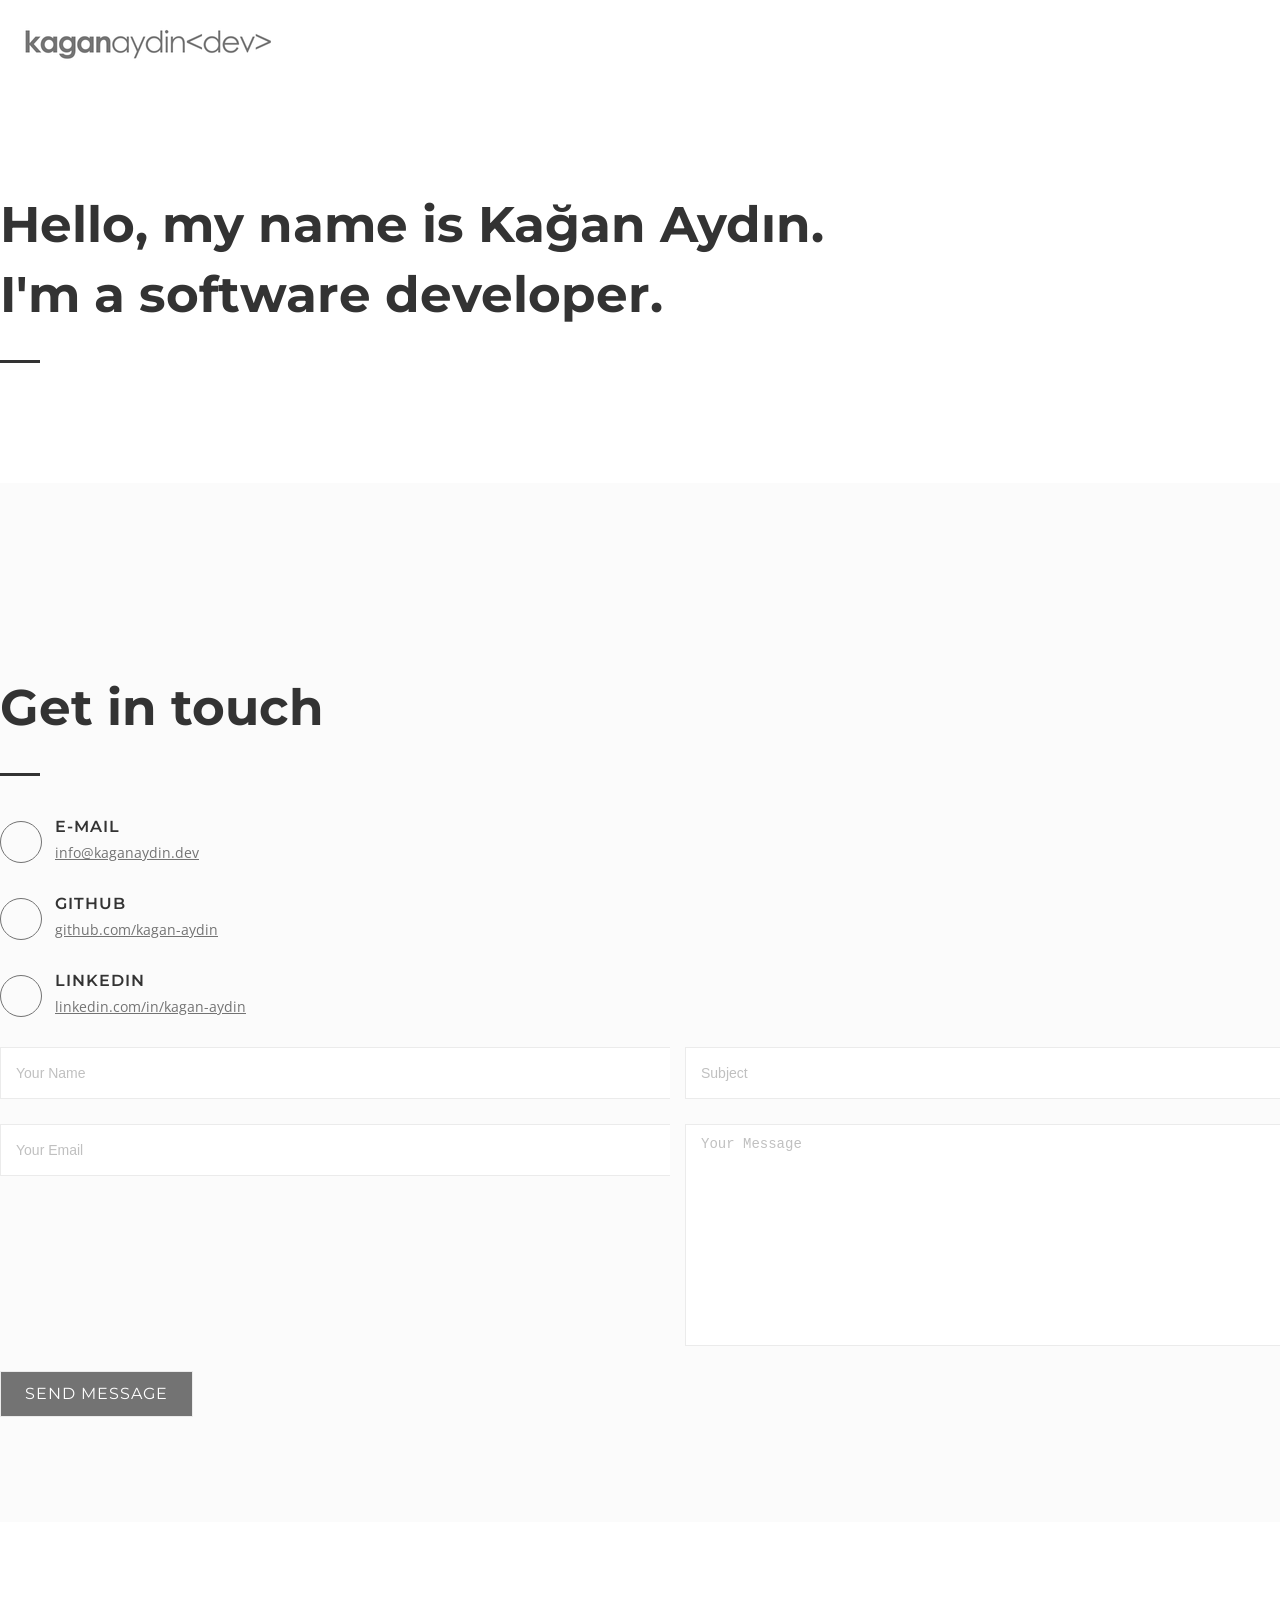
==== index.html @ 02661503 "frist commit" ====
<!DOCTYPE html>
<html>
	<head>
		<title>Home</title>
		<meta charset="utf-8">
		<meta name="viewport" content="width=device-width, initial-scale=1.0, maximum-scale=1.0, user-scalable=no">
		<meta name="format-detection" content="telephone=no">
		<meta name="apple-mobile-web-app-capable" content="yes">
		<!-- Vendors-->
		<link rel="stylesheet" type="text/css" href="assets/vendors/bootstrap/grid.css">
		<!-- App & fonts-->
		<link rel="stylesheet" type="text/css" href="https://fonts.googleapis.com/css?family=Montserrat:300,400,500,600,700|Open+Sans:400,700">
		<link rel="stylesheet" type="text/css" id="app-stylesheet" href="assets/css/main.css">
		<!--[if lt IE 9]>
			<script src="https://oss.maxcdn.com/libs/html5shiv/3.7.0/html5shiv.js"></script>
		<![endif]-->
	</head>
	
	<body>
		<div class="page-wrap" id="root">
			
			<!-- header -->
			<header class="header header--fixed">
				<div class="header__inner">
					<span><a href="index.html"><img src="assets/img/logo.png"></a></span>
				</div>				
			</header><!-- End / header -->
			
			<!-- Content-->
			<div class="wil-content">
				
				<!-- Section -->
				<section class="ka-section">
					<div class="container">
						
						<!-- page-title -->
						<div class="page-title">
							<h2 class="page-title__title">Hello, my name is Kağan Aydın.<br>I'm
								
								<!-- typing__module -->
								<div class="typing__module">
									<div class="typed-strings"><span>a software developer.</span>
									</div><span class="typed"></span>
								</div><!-- End / typing__module -->
								
							</h2>
							<p class="page-title__text"></p>
							<div class="page-title__divider"></div>
						</div><!-- End / page-title -->
						

					</div>
				</section>
				<!-- End / Section -->

<!-- Section -->
<section class="ka-section bg-gray">
	<div class="container">
						
		<!-- page-title -->
		<div class="page-title pb-40">
			<h2 class="page-title__title">Get in touch</h2>
			<div class="page-title__divider"></div>
		</div><!-- End / page-title -->
		
	</div>

	<div class="container">
		<div class="row">
			<div class="col-md-4 col-lg-3 ">
				
				
				<!-- contact -->
				<div class="contact">
					<div class="contact__icon"><i class="fa-regular fa-envelope"></i></div>
					<h3 class="contact__title">e-mail</h3>
					<div class="contact__text"><a href="mailto:info@kaganaydin.dev">info@kaganaydin.dev</a></div>
				</div>

				<div class="contact">
					<div class="contact__icon"><i class="fa-brands fa-github"></i></div>
					<h3 class="contact__title">Github</h3>
					<div class="contact__text"><a href="https://www.github.com/kagan-aydin" target="_blank">github.com/kagan-aydin</a></div>
				</div>

				<div class="contact">
					<div class="contact__icon"><i class="fa-brands fa-linkedin"></i></div>
					<h3 class="contact__title">Linkedin</h3>
					<div class="contact__text"><a href="https://www.linkedin.com/in/kagan-aydin" target="_blank">linkedin.com/in/kagan-aydin</a></div>
				</div>
				
				
				<!-- End / contact -->
				
			</div>
			<div class="col-md-7 col-lg-8 col-xs-offset-0 col-sm-offset-0 col-md-offset-0 col-lg-offset-1 ">
				<div class="form-wrapper">
					<form action="https://formspree.io/f/moqzygbn" method="POST">
					<!-- form-item -->
					<div class="form-item form-item--half">
						<input class="form-control" type="text" name="input" placeholder="Your name" required/>
					</div><!-- End / form-item -->
					
					
					<!-- form-item -->
					<div class="form-item form-item--half">
						<input class="form-control" type="text" name="input" placeholder="Your email" required/>
					</div><!-- End / form-item -->
					
					
					<!-- form-item -->
					<div class="form-item">
						<input class="form-control" type="text" name="input" placeholder="Subject" required/>
					</div><!-- End / form-item -->
					
					
					<!-- form-item -->
					<div class="form-item">
						<textarea class="form-control" placeholder="Your message" style="min-height:200px;" required></textarea>
					</div><!-- End / form-item -->
					
					
					<!-- form-item -->
					<div class="form-item">
						<button class="md-btn md-btn--primary md-btn--lg" type="submit"/>Send Message</button>
					</div><!-- End / form-item -->
					</form>
				</div>
			</div>
		</div>
	</div>
</section>
<!-- End / Section -->				
			</div>
			<!-- End / Content-->
			
			<!-- footer -->
			<div class="footer">
				<div class="container">
					<div class="row">
						<div class="col-md-6 col-lg-6 ">

						</div>
					</div>
				</div>
			</div><!-- End / footer -->
			
		</div>
		<!-- Vendors-->
		<script type="text/javascript" src="assets/vendors/jquery/jquery.min.js"></script>
		<script type="text/javascript" src="assets/vendors/isotope-layout/isotope.pkgd.js"></script>
		<script type="text/javascript" src="assets/vendors/menu/menu.js"></script>
		<script type="text/javascript" src="assets/vendors/typed/typed.min.js"></script>
		<!-- App-->
		<script type="text/javascript" src="assets/js/main.js"></script>
		<script type="text/javascript" src="assets/js/font-awesome.js"></script>
	</body>
</html>
---- assets/vendors/bootstrap/grid.css ----
/*!
 * Bootstrap v3.3.7 (http://getbootstrap.com)
 * Copyright 2011-2016 Twitter, Inc.
 * Licensed under MIT (https://github.com/twbs/bootstrap/blob/master/LICENSE)
 */
html{font-family:sans-serif;-ms-text-size-adjust:100%;-webkit-text-size-adjust:100%}body{margin:0}article,aside,details,figcaption,figure,footer,header,hgroup,main,menu,nav,section,summary{display:block}audio,canvas,progress,video{display:inline-block;vertical-align:baseline}audio:not([controls]){display:none;height:0}[hidden],template{display:none}a{background-color:transparent}a:active,a:hover{outline:0}abbr[title]{border-bottom:1px dotted}b,strong{font-weight:bold}dfn{font-style:italic}h1{font-size:2em;margin:0.67em 0}mark{background:#ff0;color:#000}small{font-size:80%}sub,sup{font-size:75%;line-height:0;position:relative;vertical-align:baseline}sup{top:-0.5em}sub{bottom:-0.25em}img{border:0}svg:not(:root){overflow:hidden}figure{margin:1em 40px}hr{-webkit-box-sizing:content-box;-moz-box-sizing:content-box;box-sizing:content-box;height:0}pre{overflow:auto}code,kbd,pre,samp{font-family:monospace, monospace;font-size:1em}button,input,optgroup,select,textarea{color:inherit;font:inherit;margin:0}button{overflow:visible}button,select{text-transform:none}button,html input[type="button"],input[type="reset"],input[type="submit"]{-webkit-appearance:button;cursor:pointer}button[disabled],html input[disabled]{cursor:default}button::-moz-focus-inner,input::-moz-focus-inner{border:0;padding:0}input{line-height:normal}input[type="checkbox"],input[type="radio"]{-webkit-box-sizing:border-box;-moz-box-sizing:border-box;box-sizing:border-box;padding:0}input[type="number"]::-webkit-inner-spin-button,input[type="number"]::-webkit-outer-spin-button{height:auto}input[type="search"]{-webkit-appearance:textfield;-webkit-box-sizing:content-box;-moz-box-sizing:content-box;box-sizing:content-box}input[type="search"]::-webkit-search-cancel-button,input[type="search"]::-webkit-search-decoration{-webkit-appearance:none}fieldset{border:1px solid #c0c0c0;margin:0 2px;padding:0.35em 0.625em 0.75em}legend{border:0;padding:0}textarea{overflow:auto}optgroup{font-weight:bold}table{border-collapse:collapse;border-spacing:0}td,th{padding:0}*{-webkit-box-sizing:border-box;-moz-box-sizing:border-box;box-sizing:border-box}*:before,*:after{-webkit-box-sizing:border-box;-moz-box-sizing:border-box;box-sizing:border-box}html{font-size:10px;-webkit-tap-highlight-color:rgba(0,0,0,0)}body{font-family:"Helvetica Neue",Helvetica,Arial,sans-serif;font-size:14px;line-height:1.42857143;color:#333;background-color:#fff}input,button,select,textarea{font-family:inherit;font-size:inherit;line-height:inherit}a{color:#337ab7;text-decoration:none}a:hover,a:focus{color:#23527c;text-decoration:underline}a:focus{outline:5px auto -webkit-focus-ring-color;outline-offset:-2px}figure{margin:0}img{vertical-align:middle}.img-responsive{display:block;max-width:100%;height:auto}.img-rounded{border-radius:6px}.img-thumbnail{padding:4px;line-height:1.42857143;background-color:#fff;border:1px solid #ddd;border-radius:4px;-webkit-transition:all .2s ease-in-out;-o-transition:all .2s ease-in-out;transition:all .2s ease-in-out;display:inline-block;max-width:100%;height:auto}.img-circle{border-radius:50%}hr{margin-top:20px;margin-bottom:20px;border:0;border-top:1px solid #eee}.sr-only{position:absolute;width:1px;height:1px;margin:-1px;padding:0;overflow:hidden;clip:rect(0, 0, 0, 0);border:0}.sr-only-focusable:active,.sr-only-focusable:focus{position:static;width:auto;height:auto;margin:0;overflow:visible;clip:auto}[role="button"]{cursor:pointer}.container{margin-right:auto;margin-left:auto;padding-left:15px;padding-right:15px}@media (min-width:768px){.container{width:750px}}@media (min-width:992px){.container{width:970px}}@media (min-width:1200px){.container{width:1170px}}.container-fluid{margin-right:auto;margin-left:auto;padding-left:15px;padding-right:15px}.row{margin-left:-15px;margin-right:-15px}.col-xs-1, .col-sm-1, .col-md-1, .col-lg-1, .col-xs-2, .col-sm-2, .col-md-2, .col-lg-2, .col-xs-3, .col-sm-3, .col-md-3, .col-lg-3, .col-xs-4, .col-sm-4, .col-md-4, .col-lg-4, .col-xs-5, .col-sm-5, .col-md-5, .col-lg-5, .col-xs-6, .col-sm-6, .col-md-6, .col-lg-6, .col-xs-7, .col-sm-7, .col-md-7, .col-lg-7, .col-xs-8, .col-sm-8, .col-md-8, .col-lg-8, .col-xs-9, .col-sm-9, .col-md-9, .col-lg-9, .col-xs-10, .col-sm-10, .col-md-10, .col-lg-10, .col-xs-11, .col-sm-11, .col-md-11, .col-lg-11, .col-xs-12, .col-sm-12, .col-md-12, .col-lg-12{position:relative;min-height:1px;padding-left:15px;padding-right:15px}.col-xs-1, .col-xs-2, .col-xs-3, .col-xs-4, .col-xs-5, .col-xs-6, .col-xs-7, .col-xs-8, .col-xs-9, .col-xs-10, .col-xs-11, .col-xs-12{float:left}.col-xs-12{width:100%}.col-xs-11{width:91.66666667%}.col-xs-10{width:83.33333333%}.col-xs-9{width:75%}.col-xs-8{width:66.66666667%}.col-xs-7{width:58.33333333%}.col-xs-6{width:50%}.col-xs-5{width:41.66666667%}.col-xs-4{width:33.33333333%}.col-xs-3{width:25%}.col-xs-2{width:16.66666667%}.col-xs-1{width:8.33333333%}.col-xs-pull-12{right:100%}.col-xs-pull-11{right:91.66666667%}.col-xs-pull-10{right:83.33333333%}.col-xs-pull-9{right:75%}.col-xs-pull-8{right:66.66666667%}.col-xs-pull-7{right:58.33333333%}.col-xs-pull-6{right:50%}.col-xs-pull-5{right:41.66666667%}.col-xs-pull-4{right:33.33333333%}.col-xs-pull-3{right:25%}.col-xs-pull-2{right:16.66666667%}.col-xs-pull-1{right:8.33333333%}.col-xs-pull-0{right:auto}.col-xs-push-12{left:100%}.col-xs-push-11{left:91.66666667%}.col-xs-push-10{left:83.33333333%}.col-xs-push-9{left:75%}.col-xs-push-8{left:66.66666667%}.col-xs-push-7{left:58.33333333%}.col-xs-push-6{left:50%}.col-xs-push-5{left:41.66666667%}.col-xs-push-4{left:33.33333333%}.col-xs-push-3{left:25%}.col-xs-push-2{left:16.66666667%}.col-xs-push-1{left:8.33333333%}.col-xs-push-0{left:auto}.col-xs-offset-12{margin-left:100%}.col-xs-offset-11{margin-left:91.66666667%}.col-xs-offset-10{margin-left:83.33333333%}.col-xs-offset-9{margin-left:75%}.col-xs-offset-8{margin-left:66.66666667%}.col-xs-offset-7{margin-left:58.33333333%}.col-xs-offset-6{margin-left:50%}.col-xs-offset-5{margin-left:41.66666667%}.col-xs-offset-4{margin-left:33.33333333%}.col-xs-offset-3{margin-left:25%}.col-xs-offset-2{margin-left:16.66666667%}.col-xs-offset-1{margin-left:8.33333333%}.col-xs-offset-0{margin-left:0}@media (min-width:768px){.col-sm-1, .col-sm-2, .col-sm-3, .col-sm-4, .col-sm-5, .col-sm-6, .col-sm-7, .col-sm-8, .col-sm-9, .col-sm-10, .col-sm-11, .col-sm-12{float:left}.col-sm-12{width:100%}.col-sm-11{width:91.66666667%}.col-sm-10{width:83.33333333%}.col-sm-9{width:75%}.col-sm-8{width:66.66666667%}.col-sm-7{width:58.33333333%}.col-sm-6{width:50%}.col-sm-5{width:41.66666667%}.col-sm-4{width:33.33333333%}.col-sm-3{width:25%}.col-sm-2{width:16.66666667%}.col-sm-1{width:8.33333333%}.col-sm-pull-12{right:100%}.col-sm-pull-11{right:91.66666667%}.col-sm-pull-10{right:83.33333333%}.col-sm-pull-9{right:75%}.col-sm-pull-8{right:66.66666667%}.col-sm-pull-7{right:58.33333333%}.col-sm-pull-6{right:50%}.col-sm-pull-5{right:41.66666667%}.col-sm-pull-4{right:33.33333333%}.col-sm-pull-3{right:25%}.col-sm-pull-2{right:16.66666667%}.col-sm-pull-1{right:8.33333333%}.col-sm-pull-0{right:auto}.col-sm-push-12{left:100%}.col-sm-push-11{left:91.66666667%}.col-sm-push-10{left:83.33333333%}.col-sm-push-9{left:75%}.col-sm-push-8{left:66.66666667%}.col-sm-push-7{left:58.33333333%}.col-sm-push-6{left:50%}.col-sm-push-5{left:41.66666667%}.col-sm-push-4{left:33.33333333%}.col-sm-push-3{left:25%}.col-sm-push-2{left:16.66666667%}.col-sm-push-1{left:8.33333333%}.col-sm-push-0{left:auto}.col-sm-offset-12{margin-left:100%}.col-sm-offset-11{margin-left:91.66666667%}.col-sm-offset-10{margin-left:83.33333333%}.col-sm-offset-9{margin-left:75%}.col-sm-offset-8{margin-left:66.66666667%}.col-sm-offset-7{margin-left:58.33333333%}.col-sm-offset-6{margin-left:50%}.col-sm-offset-5{margin-left:41.66666667%}.col-sm-offset-4{margin-left:33.33333333%}.col-sm-offset-3{margin-left:25%}.col-sm-offset-2{margin-left:16.66666667%}.col-sm-offset-1{margin-left:8.33333333%}.col-sm-offset-0{margin-left:0}}@media (min-width:992px){.col-md-1, .col-md-2, .col-md-3, .col-md-4, .col-md-5, .col-md-6, .col-md-7, .col-md-8, .col-md-9, .col-md-10, .col-md-11, .col-md-12{float:left}.col-md-12{width:100%}.col-md-11{width:91.66666667%}.col-md-10{width:83.33333333%}.col-md-9{width:75%}.col-md-8{width:66.66666667%}.col-md-7{width:58.33333333%}.col-md-6{width:50%}.col-md-5{width:41.66666667%}.col-md-4{width:33.33333333%}.col-md-3{width:25%}.col-md-2{width:16.66666667%}.col-md-1{width:8.33333333%}.col-md-pull-12{right:100%}.col-md-pull-11{right:91.66666667%}.col-md-pull-10{right:83.33333333%}.col-md-pull-9{right:75%}.col-md-pull-8{right:66.66666667%}.col-md-pull-7{right:58.33333333%}.col-md-pull-6{right:50%}.col-md-pull-5{right:41.66666667%}.col-md-pull-4{right:33.33333333%}.col-md-pull-3{right:25%}.col-md-pull-2{right:16.66666667%}.col-md-pull-1{right:8.33333333%}.col-md-pull-0{right:auto}.col-md-push-12{left:100%}.col-md-push-11{left:91.66666667%}.col-md-push-10{left:83.33333333%}.col-md-push-9{left:75%}.col-md-push-8{left:66.66666667%}.col-md-push-7{left:58.33333333%}.col-md-push-6{left:50%}.col-md-push-5{left:41.66666667%}.col-md-push-4{left:33.33333333%}.col-md-push-3{left:25%}.col-md-push-2{left:16.66666667%}.col-md-push-1{left:8.33333333%}.col-md-push-0{left:auto}.col-md-offset-12{margin-left:100%}.col-md-offset-11{margin-left:91.66666667%}.col-md-offset-10{margin-left:83.33333333%}.col-md-offset-9{margin-left:75%}.col-md-offset-8{margin-left:66.66666667%}.col-md-offset-7{margin-left:58.33333333%}.col-md-offset-6{margin-left:50%}.col-md-offset-5{margin-left:41.66666667%}.col-md-offset-4{margin-left:33.33333333%}.col-md-offset-3{margin-left:25%}.col-md-offset-2{margin-left:16.66666667%}.col-md-offset-1{margin-left:8.33333333%}.col-md-offset-0{margin-left:0}}@media (min-width:1200px){.col-lg-1, .col-lg-2, .col-lg-3, .col-lg-4, .col-lg-5, .col-lg-6, .col-lg-7, .col-lg-8, .col-lg-9, .col-lg-10, .col-lg-11, .col-lg-12{float:left}.col-lg-12{width:100%}.col-lg-11{width:91.66666667%}.col-lg-10{width:83.33333333%}.col-lg-9{width:75%}.col-lg-8{width:66.66666667%}.col-lg-7{width:58.33333333%}.col-lg-6{width:50%}.col-lg-5{width:41.66666667%}.col-lg-4{width:33.33333333%}.col-lg-3{width:25%}.col-lg-2{width:16.66666667%}.col-lg-1{width:8.33333333%}.col-lg-pull-12{right:100%}.col-lg-pull-11{right:91.66666667%}.col-lg-pull-10{right:83.33333333%}.col-lg-pull-9{right:75%}.col-lg-pull-8{right:66.66666667%}.col-lg-pull-7{right:58.33333333%}.col-lg-pull-6{right:50%}.col-lg-pull-5{right:41.66666667%}.col-lg-pull-4{right:33.33333333%}.col-lg-pull-3{right:25%}.col-lg-pull-2{right:16.66666667%}.col-lg-pull-1{right:8.33333333%}.col-lg-pull-0{right:auto}.col-lg-push-12{left:100%}.col-lg-push-11{left:91.66666667%}.col-lg-push-10{left:83.33333333%}.col-lg-push-9{left:75%}.col-lg-push-8{left:66.66666667%}.col-lg-push-7{left:58.33333333%}.col-lg-push-6{left:50%}.col-lg-push-5{left:41.66666667%}.col-lg-push-4{left:33.33333333%}.col-lg-push-3{left:25%}.col-lg-push-2{left:16.66666667%}.col-lg-push-1{left:8.33333333%}.col-lg-push-0{left:auto}.col-lg-offset-12{margin-left:100%}.col-lg-offset-11{margin-left:91.66666667%}.col-lg-offset-10{margin-left:83.33333333%}.col-lg-offset-9{margin-left:75%}.col-lg-offset-8{margin-left:66.66666667%}.col-lg-offset-7{margin-left:58.33333333%}.col-lg-offset-6{margin-left:50%}.col-lg-offset-5{margin-left:41.66666667%}.col-lg-offset-4{margin-left:33.33333333%}.col-lg-offset-3{margin-left:25%}.col-lg-offset-2{margin-left:16.66666667%}.col-lg-offset-1{margin-left:8.33333333%}.col-lg-offset-0{margin-left:0}}.clearfix:before,.clearfix:after,.container:before,.container:after,.container-fluid:before,.container-fluid:after,.row:before,.row:after{content:" ";display:table}.clearfix:after,.container:after,.container-fluid:after,.row:after{clear:both}.center-block{display:block;margin-left:auto;margin-right:auto}.pull-right{float:right !important}.pull-left{float:left !important}.hide{display:none !important}.show{display:block !important}.invisible{visibility:hidden}.text-hide{font:0/0 a;color:transparent;text-shadow:none;background-color:transparent;border:0}.hidden{display:none !important}.affix{position:fixed}
---- assets/css/main.css ----
a:focus,button:focus,input:focus,textarea:focus{
    outline:0
}
p{
    margin-top:0;
    margin-bottom:10px
}
img{
    max-width:100%;
    height:auto;
    border:0
}
.page-wrap{
    overflow:hidden
}
.ka-section{
    position:relative;
    background-repeat:no-repeat;
    background-size:cover;
    background-position:center center;
    z-index:9;
    padding-top:50px;
    padding-bottom:50px
}
@media (min-width:320px){
    .ka-section{
        padding-top:calc(6.81818vw + 28.18182px);
        padding-bottom:calc(6.81818vw + 28.18182px)
    }
}
@media (min-width:1200px){
    .ka-section{
        padding-top:110px;
        padding-bottom:110px
    }
}
a{
    color:#737373
}
a:hover{
    text-decoration:none;
    color:#737373
}
a:focus{
    text-decoration:none
}
::-moz-selection{
    color:#fff;
    background-color:#333
}
::selection{
    color:#fff;
    background-color:#333
}
.ka-section{
    padding-top:40px;
    padding-bottom:40px
}
@media (min-width:320px){
    .ka-section{
        padding-top:calc(4.54545vw + 25.45455px);
        padding-bottom:calc(4.54545vw + 25.45455px)
    }
}
@media (min-width:1200px){
    .ka-section{
        padding-top:80px;
        padding-bottom:80px
    }
}
.page-wrap{
    position:relative
}
.md-btn{
    display:inline-block;
    border:1px solid #ebebeb;
    box-shadow:none;
    outline:0;
    margin:0;
    text-align:center;
    font-size:12px;
    padding:10px 20px;
    color:#000;
    background-color:#eee;
    transition:all .3s ease;
    text-decoration:none;
    vertical-align:middle;
    overflow:hidden;
    cursor:pointer;
    font-family:Montserrat,sans-serif;
    line-height:1;
    letter-spacing:1px;
    text-transform:uppercase
}
.md-btn:hover{
    background-color:#ebebeb;
    color:#000;
    text-decoration:none
}
.md-btn--primary{
    background-color:#737373;
    color:#fff
}
.md-btn--primary:hover{
    background-color:#aaa;
    color:#fff
}
.md-btn--primary:focus{
    background-color:#000;
    color:#fff
}
.md-btn--lg{
    padding:14px 24px;
    min-width:160px;
    font-size:16px
}
input:not([type=button]):not([type=submit]):not([type=radio]):not([type=checkbox]):not([type=color]),textarea{
    box-shadow:none;
    outline:0;
    margin:0;
    border-radius:0;
    padding:0 15px;
    line-height:48px;
    border:1px solid #ebebeb;
    color:silver;
    font-size:14px;
    vertical-align:middle;
    height:50px;
    width:100%
}
input:not([type=button]):not([type=submit]):not([type=radio]):not([type=checkbox]):not([type=color])::-webkit-input-placeholder,textarea::-webkit-input-placeholder{
    color:silver;
    text-transform:capitalize
}
input:not([type=button]):not([type=submit]):not([type=radio]):not([type=checkbox]):not([type=color])::-moz-placeholder,textarea::-moz-placeholder{
    color:silver;
    text-transform:capitalize
}
input:not([type=button]):not([type=submit]):not([type=radio]):not([type=checkbox]):not([type=color]):-moz-placeholder,textarea:-moz-placeholder{
    color:silver;
    text-transform:capitalize
}
input:not([type=button]):not([type=submit]):not([type=radio]):not([type=checkbox]):not([type=color]):-ms-input-placeholder,textarea:-ms-input-placeholder{
    color:silver;
    text-transform:capitalize
}
input:not([type=button]):not([type=submit]):not([type=radio]):not([type=checkbox]):not([type=color]),textarea{
    -webkit-appearance:none;
    -moz-appearance:none;
    appearance:none
}
textarea{
    line-height:1.3;
    padding-top:10px;
    padding-bottom:10px;
    min-height:80px;
    resize:none
}
body{
    margin:0;
    padding:0;
    line-height:1.4;
    font-size:16px;
    font-weight:400;
    font-family:"Open Sans",sans-serif;
    color:#555
}
p{
    margin-bottom:16px
}
a{
    transition:all .3s ease
}
a,input,textarea{
    outline:0
}
h2,h3{
    font-weight:700;
    line-height:1.4;
    color:#333;
    font-family:Montserrat,sans-serif
}
h2{
    font-size:44px
}
h3{
    font-size:34px
}
h2,h3{
    margin-top:30px;
    margin-bottom:15px
}
img{
    max-width:100%
}
.contact{
    position:relative;
    padding-left:55px;
    margin-bottom:30px;
    z-index:9
}
.contact__icon{
    position:absolute;
    top:5px;
    left:0;
    width:40px;
    height:40px;
    line-height:40px;
    border-radius:50%;
    text-align:center;
    border:1px solid #737373;
    color:#737373;
    font-size:20px
}
.contact__title{
    font-size:16px;
    font-weight:600;
    text-transform:uppercase;
    letter-spacing:1px;
    margin-top:0;
    margin-bottom:5px
}
.contact__text{
    font-size:14px
}
.form-item{
    margin-bottom:25px;
    overflow:hidden
}
.form-wrapper{
    margin:0 -15px;
    overflow:hidden
}
.form-wrapper .form-item{
    padding:0 15px
}
@media (min-width:769px){
    .form-item--half{
        width:50%;
        float:left
    }
}
.page-title{
    padding:110px 0 40px 0
}
.page-title__title{
    font-size:30px;
    margin-top:0;
    margin-bottom:0
}
@media (min-width:320px){
    .page-title__title{
        font-size:calc(2.27273vw + 22.72727px)
    }
}
@media (min-width:1200px){
    .page-title__title{
        font-size:50px
    }
}
.page-title__title .typing__module{
    display:inline-block
}
.page-title__text{
    font-size:16px;
    color:#a3a3a3
}
.page-title__divider{
    width:40px;
    height:3px;
    background-color:#333;
    margin-top:30px
}
.footer{
    position:relative;
    padding:50px 0;
    text-align:center
}
@media (min-width:993px){
    .footer{
        text-align:left
    }
}
.header{
    padding:10px 20px;
    transition:all .3s cubic-bezier(.91,.04,.13,.99);
    position:relative
}
.header.header--fixed{
    position:fixed;
    top:0;
    left:0;
    width:100%;
    background-color:#fff;
    z-index:999
}
.header__inner{
    position:relative;
    display:-ms-flexbox;
    display:flex;
    padding:10px 0;
    -ms-flex-pack:justify;
    justify-content:space-between;
    -ms-flex-align:center;
    align-items:center;
    z-index:999
}
.bg-gray{
    background-color:#fbfbfb
}
.pb-40{
    padding-bottom:40px
}
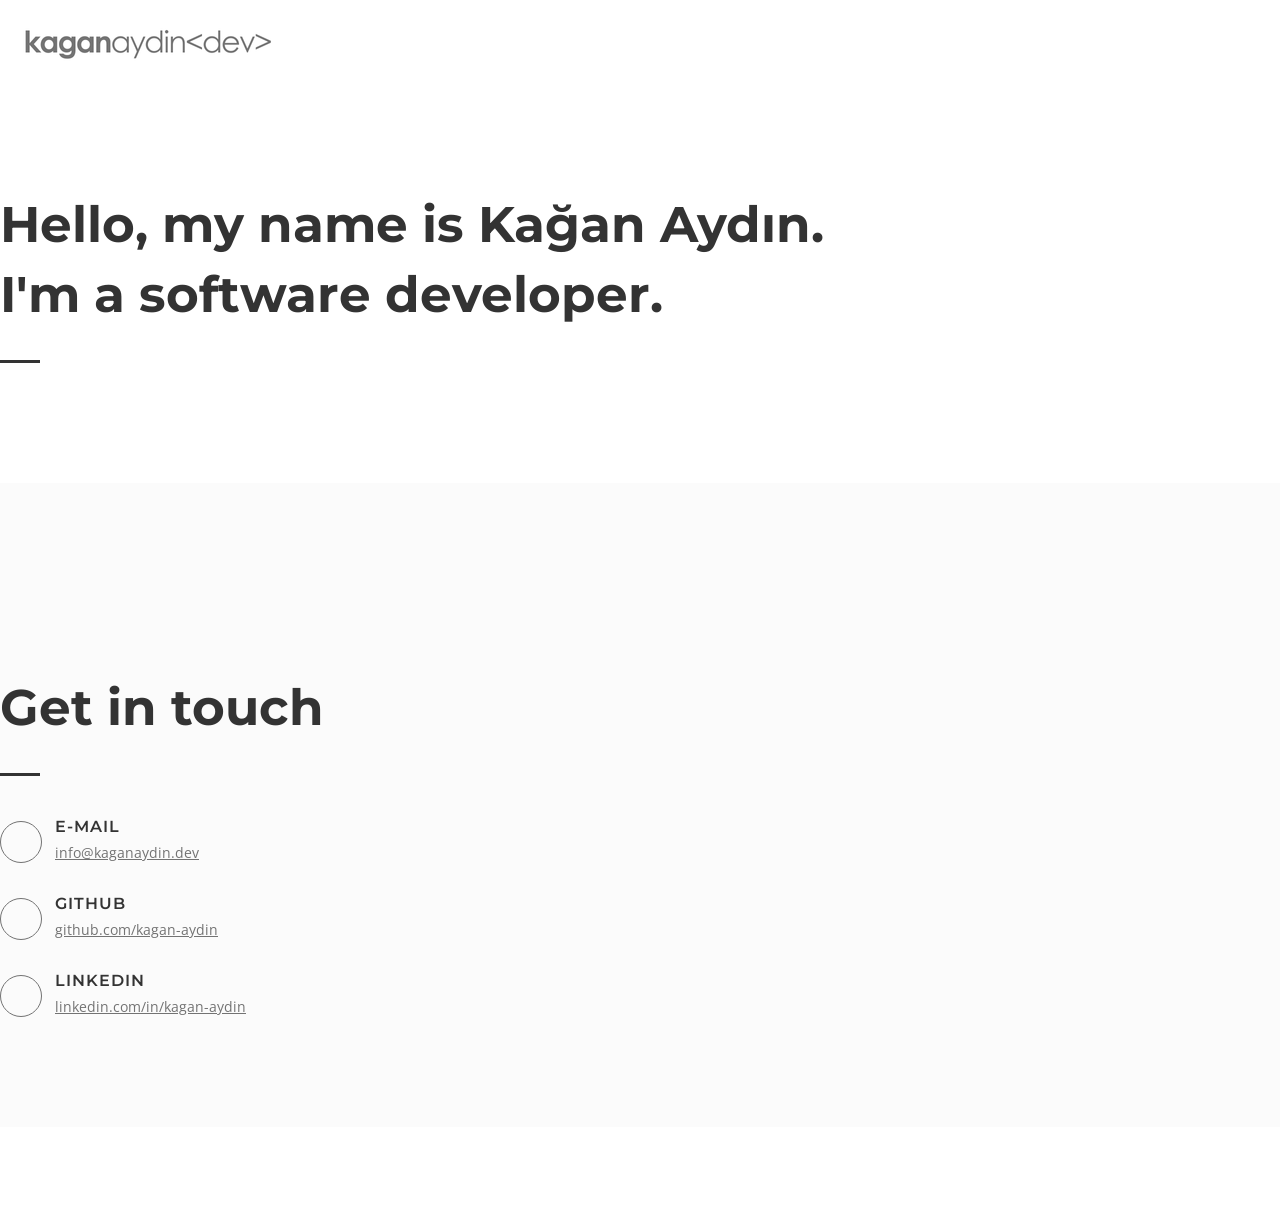
==== commit f70276dd: "Update index.html" ====
--- a/index.html
+++ b/index.html
@@ -1,7 +1,7 @@
 <!DOCTYPE html>
 <html>
 	<head>
-		<title>Home</title>
+		<title>Kağan Aydın</title>
 		<meta charset="utf-8">
 		<meta name="viewport" content="width=device-width, initial-scale=1.0, maximum-scale=1.0, user-scalable=no">
 		<meta name="format-detection" content="telephone=no">
@@ -93,40 +93,7 @@
 				<!-- End / contact -->
 				
 			</div>
-			<div class="col-md-7 col-lg-8 col-xs-offset-0 col-sm-offset-0 col-md-offset-0 col-lg-offset-1 ">
-				<div class="form-wrapper">
-					<form action="https://formspree.io/f/moqzygbn" method="POST">
-					<!-- form-item -->
-					<div class="form-item form-item--half">
-						<input class="form-control" type="text" name="input" placeholder="Your name" required/>
-					</div><!-- End / form-item -->
-					
-					
-					<!-- form-item -->
-					<div class="form-item form-item--half">
-						<input class="form-control" type="text" name="input" placeholder="Your email" required/>
-					</div><!-- End / form-item -->
-					
-					
-					<!-- form-item -->
-					<div class="form-item">
-						<input class="form-control" type="text" name="input" placeholder="Subject" required/>
-					</div><!-- End / form-item -->
-					
-					
-					<!-- form-item -->
-					<div class="form-item">
-						<textarea class="form-control" placeholder="Your message" style="min-height:200px;" required></textarea>
-					</div><!-- End / form-item -->
-					
-					
-					<!-- form-item -->
-					<div class="form-item">
-						<button class="md-btn md-btn--primary md-btn--lg" type="submit"/>Send Message</button>
-					</div><!-- End / form-item -->
-					</form>
-				</div>
-			</div>
+			
 		</div>
 	</div>
 </section>
@@ -155,4 +122,4 @@
 		<script type="text/javascript" src="assets/js/main.js"></script>
 		<script type="text/javascript" src="assets/js/font-awesome.js"></script>
 	</body>
-</html>+</html>
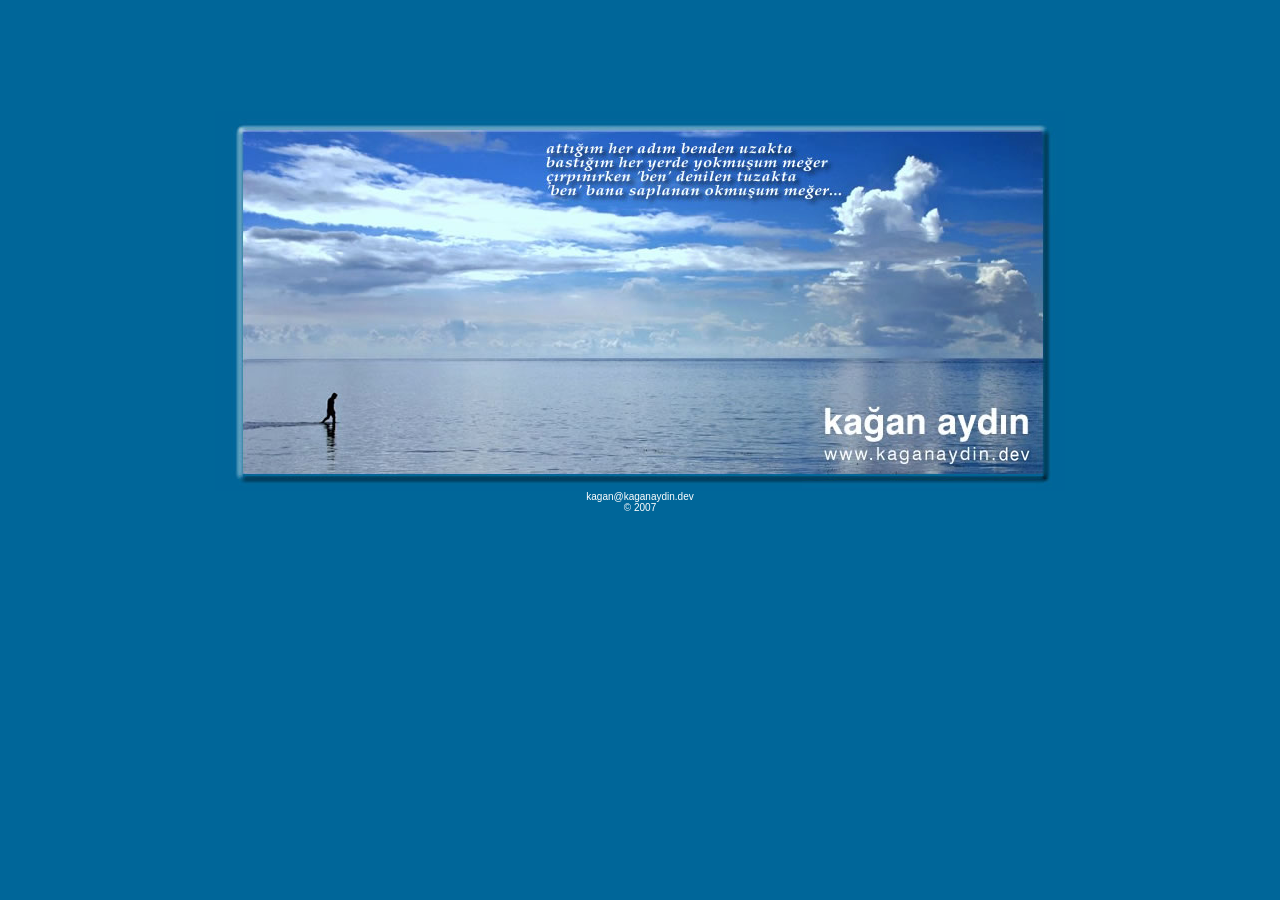
==== commit b267ea4b: "Add files via upload" ====
--- a/index.html
+++ b/index.html
@@ -1,125 +1,103 @@
-<!DOCTYPE html>
-<html>
-	<head>
-		<title>Kağan Aydın</title>
-		<meta charset="utf-8">
-		<meta name="viewport" content="width=device-width, initial-scale=1.0, maximum-scale=1.0, user-scalable=no">
-		<meta name="format-detection" content="telephone=no">
-		<meta name="apple-mobile-web-app-capable" content="yes">
-		<!-- Vendors-->
-		<link rel="stylesheet" type="text/css" href="assets/vendors/bootstrap/grid.css">
-		<!-- App & fonts-->
-		<link rel="stylesheet" type="text/css" href="https://fonts.googleapis.com/css?family=Montserrat:300,400,500,600,700|Open+Sans:400,700">
-		<link rel="stylesheet" type="text/css" id="app-stylesheet" href="assets/css/main.css">
-		<!--[if lt IE 9]>
-			<script src="https://oss.maxcdn.com/libs/html5shiv/3.7.0/html5shiv.js"></script>
-		<![endif]-->
-	</head>
-	
-	<body>
-		<div class="page-wrap" id="root">
-			
-			<!-- header -->
-			<header class="header header--fixed">
-				<div class="header__inner">
-					<span><a href="index.html"><img src="assets/img/logo.png"></a></span>
-				</div>				
-			</header><!-- End / header -->
-			
-			<!-- Content-->
-			<div class="wil-content">
-				
-				<!-- Section -->
-				<section class="ka-section">
-					<div class="container">
-						
-						<!-- page-title -->
-						<div class="page-title">
-							<h2 class="page-title__title">Hello, my name is Kağan Aydın.<br>I'm
-								
-								<!-- typing__module -->
-								<div class="typing__module">
-									<div class="typed-strings"><span>a software developer.</span>
-									</div><span class="typed"></span>
-								</div><!-- End / typing__module -->
-								
-							</h2>
-							<p class="page-title__text"></p>
-							<div class="page-title__divider"></div>
-						</div><!-- End / page-title -->
-						
-
-					</div>
-				</section>
-				<!-- End / Section -->
-
-<!-- Section -->
-<section class="ka-section bg-gray">
-	<div class="container">
-						
-		<!-- page-title -->
-		<div class="page-title pb-40">
-			<h2 class="page-title__title">Get in touch</h2>
-			<div class="page-title__divider"></div>
-		</div><!-- End / page-title -->
-		
-	</div>
-
-	<div class="container">
-		<div class="row">
-			<div class="col-md-4 col-lg-3 ">
-				
-				
-				<!-- contact -->
-				<div class="contact">
-					<div class="contact__icon"><i class="fa-regular fa-envelope"></i></div>
-					<h3 class="contact__title">e-mail</h3>
-					<div class="contact__text"><a href="mailto:info@kaganaydin.dev">info@kaganaydin.dev</a></div>
-				</div>
-
-				<div class="contact">
-					<div class="contact__icon"><i class="fa-brands fa-github"></i></div>
-					<h3 class="contact__title">Github</h3>
-					<div class="contact__text"><a href="https://www.github.com/kagan-aydin" target="_blank">github.com/kagan-aydin</a></div>
-				</div>
-
-				<div class="contact">
-					<div class="contact__icon"><i class="fa-brands fa-linkedin"></i></div>
-					<h3 class="contact__title">Linkedin</h3>
-					<div class="contact__text"><a href="https://www.linkedin.com/in/kagan-aydin" target="_blank">linkedin.com/in/kagan-aydin</a></div>
-				</div>
-				
-				
-				<!-- End / contact -->
-				
-			</div>
-			
-		</div>
-	</div>
-</section>
-<!-- End / Section -->				
-			</div>
-			<!-- End / Content-->
-			
-			<!-- footer -->
-			<div class="footer">
-				<div class="container">
-					<div class="row">
-						<div class="col-md-6 col-lg-6 ">
-
-						</div>
-					</div>
-				</div>
-			</div><!-- End / footer -->
-			
-		</div>
-		<!-- Vendors-->
-		<script type="text/javascript" src="assets/vendors/jquery/jquery.min.js"></script>
-		<script type="text/javascript" src="assets/vendors/isotope-layout/isotope.pkgd.js"></script>
-		<script type="text/javascript" src="assets/vendors/menu/menu.js"></script>
-		<script type="text/javascript" src="assets/vendors/typed/typed.min.js"></script>
-		<!-- App-->
-		<script type="text/javascript" src="assets/js/main.js"></script>
-		<script type="text/javascript" src="assets/js/font-awesome.js"></script>
-	</body>
-</html>
+<html>
+<head>
+<title>ka�an ayd�n</title>
+<meta name="verify-v1" content="oixqOdu6nKn0ww/SHQ1vv70XYpt5spoHOae14gwsH2w=" /> 
+<meta http-equiv="Content-Type" content="text/html; charset=iso-8859-9">
+<meta name="keywords" content="mehmet, ka�an, ayd�n, ka�an ayd�n, mehmet ka�an ayd�n, kaganaydin">
+<meta name="description" content="Ka�an Ayd�n'�n ki�isel sayfas�">
+<META name="author" content="Ka�an AYDIN">
+<meta name="copyright" content="Ka�an AYDIN">
+<meta name="revisit-after" content="15 days">
+<meta name="ROBOTS" content="INDEX, FOLLOW">
+<meta name="ROBOTS" content="INDEX, ALL">
+<meta name="distribution" content="global">
+<meta name="rating" content="GENERAL">
+<meta name="classification" content="Internet">
+<meta http-equiv="imagetoolbar" content="no">
+<style type="text/css">
+<!--
+a:link {
+	color: #FFFFFF;
+	text-decoration: none;
+}
+a:visited {
+	text-decoration: none;
+	color: #FFFFFF;
+}
+a:hover {
+	text-decoration: underline;
+	color: #FFFFFF;
+}
+a:active {
+	text-decoration: none;
+	color: #FFFFFF;
+}
+.style1 {
+	font-family: Verdana, Arial, Helvetica, sans-serif;
+	font-size: 10px;
+  color: #FFFFFF;
+}
+-->
+</style></head>
+<body bgcolor="#006699">
+<p align="center">&nbsp;</p>
+<p align="center">&nbsp;</p>
+<p align="center">&nbsp;</p>
+<div align="center">
+  <table border="0" cellpadding="0" cellspacing="0" width="850">
+    <!-- fwtable fwsrc="Untitled" fwbase="index.jpg" fwstyle="Dreamweaver" fwdocid = "67806137" fwnested="0" -->
+    <tr>
+      <td><img src="images/spacer.gif" width="320" height="1" border="0" alt=""></td>
+      <td><img src="images/spacer.gif" width="267" height="1" border="0" alt=""></td>
+      <td><img src="images/spacer.gif" width="55" height="1" border="0" alt=""></td>
+      <td><img src="images/spacer.gif" width="179" height="1" border="0" alt=""></td>
+      <td><img src="images/spacer.gif" width="29" height="1" border="0" alt=""></td>
+      <td><img src="images/spacer.gif" width="1" height="1" border="0" alt=""></td>
+    </tr>
+    
+    <tr>
+      <td colspan="5"><img name="index_r1_c1" src="images/index_r1_c1.jpg" width="850" height="27" border="0" alt=""></td>
+      <td><img src="images/spacer.gif" width="1" height="27" border="0" alt=""></td>
+    </tr>
+    <tr>
+      <td><img name="index_r2_c1" src="images/index_r2_c1.jpg" width="320" height="77" border="0" alt=""></td>
+      <td colspan="2"><img name="index_r2_c2" src="images/index_r2_c2.jpg" width="322" height="77" border="0" alt=""></td>
+      <td colspan="2"><img name="index_r2_c4" src="images/index_r2_c4.jpg" width="208" height="77" border="0" alt=""></td>
+      <td><img src="images/spacer.gif" width="1" height="77" border="0" alt=""></td>
+    </tr>
+    <tr>
+      <td colspan="5"><img name="index_r3_c1" src="images/index_r3_c1.jpg" width="850" height="46" border="0" alt=""></td>
+      <td><img src="images/spacer.gif" width="1" height="46" border="0" alt=""></td>
+    </tr>
+    <tr>
+      <td colspan="5"><img name="index_r4_c1" src="images/index_r4_c1.jpg" width="850" height="46" border="0" alt=""></td>
+      <td><img src="images/spacer.gif" width="1" height="46" border="0" alt=""></td>
+    </tr>
+    <tr>
+      <td colspan="5"><img name="index_r5_c1" src="images/index_r5_c1.jpg" width="850" height="46" border="0" alt=""></td>
+      <td><img src="images/spacer.gif" width="1" height="46" border="0" alt=""></td>
+    </tr>
+    <tr>
+      <td colspan="5"><img name="index_r6_c1" src="images/index_r6_c1.jpg" width="850" height="46" border="0" alt=""></td>
+      <td><img src="images/spacer.gif" width="1" height="46" border="0" alt=""></td>
+    </tr>
+    <tr>
+      <td rowspan="2" colspan="2"><img name="index_r7_c1" src="images/index_r7_c1.jpg" width="587" height="92" border="0" alt=""></td>
+      <td colspan="2"><img name="index_r7_c3" src="images/index_r7_c3.jpg" width="234" height="74" border="0" alt=""></td>
+      <td rowspan="2"><img name="index_r7_c5" src="images/index_r7_c5.jpg" width="29" height="92" border="0" alt=""></td>
+      <td><img src="images/spacer.gif" width="1" height="74" border="0" alt=""></td>
+    </tr>
+    <tr>
+      <td colspan="2"><img name="index_r8_c3" src="images/index_r8_c3.jpg" width="234" height="18" border="0" alt=""></td>
+      <td><img src="images/spacer.gif" width="1" height="18" border="0" alt=""></td>
+    </tr>
+  </table>
+  <span class="style1"><a href="mailto:kagan@kaganaydin.dev">kagan@kaganaydin.dev</a></span>
+  <br>
+  <span class="style1">&copy; 2007</span>
+</div>
+
+
+
+</body>
+</html>
